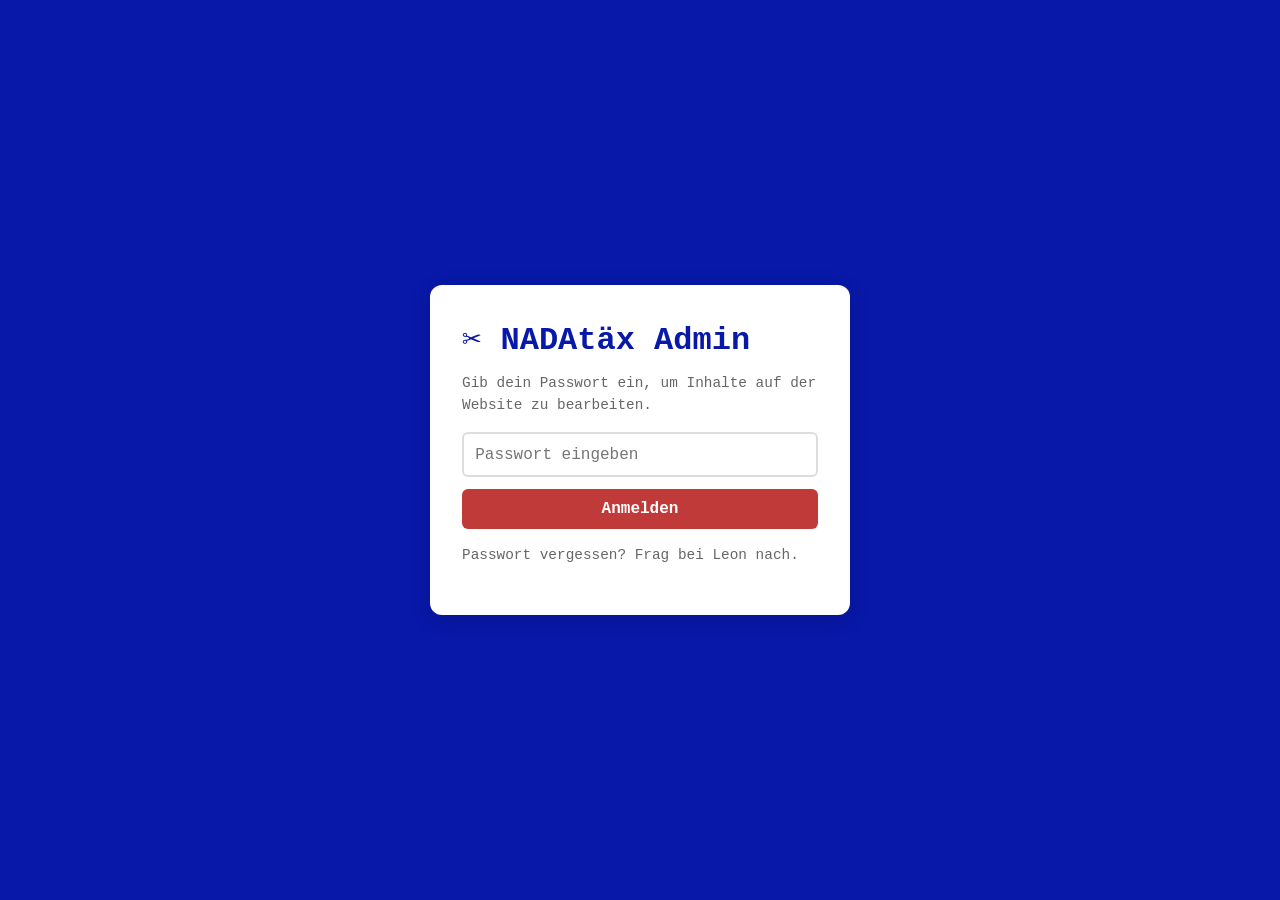
==== admin/index.html @ 77bc5aab "Add admin CMS for content management - About text editor (EN/DE with --- separator) - FAQ text edito" ====
<!DOCTYPE html>
<html lang="de">
<head>
  <meta charset="UTF-8">
  <meta name="viewport" content="width=device-width, initial-scale=1.0">
  <title>NADAtäx – Admin</title>
  <link rel="stylesheet" href="admin.css">
</head>
<body>

  <!-- Login screen -->
  <div id="login-screen" class="screen">
    <div class="login-box">
      <h1>✂️ NADAtäx Admin</h1>
      <p>Gib dein Passwort ein, um Inhalte auf der Website zu bearbeiten.</p>
      <input type="password" id="token-input" placeholder="Passwort eingeben">
      <button id="login-btn">Anmelden</button>
      <p id="login-error" class="error hidden"></p>
      <p class="login-hint">Passwort vergessen? Frag bei Leon nach.</p>
    </div>
  </div>

  <!-- Admin dashboard -->
  <div id="admin-screen" class="screen hidden">
    <header>
      <h1>✂️ NADAtäx Admin</h1>
      <div class="header-actions">
        <a href="../" class="btn-small">← Zur Website</a>
        <button id="logout-btn" class="btn-small">Abmelden</button>
      </div>
    </header>

    <nav class="admin-nav">
      <button class="tab active" data-tab="about">📝 About</button>
      <button class="tab" data-tab="faq">❓ FAQ</button>
      <button class="tab" data-tab="reviews">💬 Testimonials</button>
      <button class="tab" data-tab="designs">📸 Designs</button>
    </nav>

    <!-- About tab -->
    <div id="tab-about" class="tab-panel active">
      <h2>About-Text bearbeiten</h2>
      <p class="tab-desc">Der Text hat zwei Abschnitte: Englisch oben, dann <code>---</code> auf einer eigenen Zeile, dann Deutsch darunter.</p>
      <div id="about-editor-panel" class="editor-panel">
        <div class="editor-actions">
          <button id="save-about-btn" class="btn-primary">💾 Speichern</button>
        </div>
        <div class="editor-help">
          <details>
            <summary>Formatierungs-Hilfe</summary>
            <ul class="format-help">
              <li><code>**Text**</code> → <strong>Fetter Text</strong></li>
              <li><code>*Text*</code> → <em>Kursiver Text</em></li>
              <li><code>[Klick hier](https://...)</code> → Ein Link</li>
              <li>Eine Leerzeile = neuer Absatz</li>
              <li><code>---</code> auf einer eigenen Zeile = Trennung EN / DE</li>
            </ul>
          </details>
        </div>
        <textarea id="about-editor" rows="20" placeholder="Laden..."></textarea>
        <p id="about-status" class="status hidden"></p>
      </div>
    </div>

    <!-- FAQ tab -->
    <div id="tab-faq" class="tab-panel hidden">
      <h2>FAQ bearbeiten</h2>
      <p class="tab-desc">Jede Frage beginnt mit <code>## Überschrift</code>. Der Text darunter ist die Antwort. Für EN/DE: Englisch oben, <code>---</code>, Deutsch unten.</p>
      <div class="editor-panel">
        <div class="editor-actions">
          <button id="save-faq-btn" class="btn-primary">💾 Speichern</button>
        </div>
        <textarea id="faq-editor" rows="20" placeholder="Laden..."></textarea>
        <p id="faq-status" class="status hidden"></p>
      </div>
      <h3 style="margin-top:2rem">FAQ-Bilder</h3>
      <p class="tab-desc">Bilder in <code>static/img/faq/</code>. Neue Bilder als PNG hochladen.</p>
      <div id="faq-images" class="image-grid"></div>
      <div class="upload-area">
        <label class="btn-primary upload-btn">
          📷 Bild hochladen
          <input type="file" id="faq-image-upload" accept="image/png,image/jpeg,image/webp" hidden>
        </label>
        <p id="faq-upload-status" class="status hidden"></p>
      </div>
    </div>

    <!-- Testimonials tab -->
    <div id="tab-reviews" class="tab-panel hidden">
      <div class="dates-header">
        <h2>Testimonials</h2>
        <button id="add-review-btn" class="btn-primary">+ Neues Zitat</button>
      </div>
      <div id="reviews-list"></div>
      <div id="review-form" class="hidden">
        <h3 id="review-form-title">Neues Zitat</h3>
        <label>Zitat-Text <textarea id="review-text" rows="3" placeholder="z.B. die tasche ist so toll!"></textarea></label>
        <div class="form-actions">
          <button id="save-review-btn" class="btn-primary">💾 Speichern</button>
          <button id="cancel-review-btn" class="btn-small">Abbrechen</button>
        </div>
        <p id="review-status" class="status hidden"></p>
      </div>
    </div>

    <!-- Designs tab -->
    <div id="tab-designs" class="tab-panel hidden">
      <h2>Design-Fotos</h2>
      <p class="tab-desc">Fotos für die Galerie. Werden automatisch als WebP konvertiert angezeigt.</p>
      <div id="designs-grid" class="image-grid"></div>
      <div class="upload-area">
        <label class="btn-primary upload-btn">
          📷 Foto hochladen
          <input type="file" id="design-image-upload" accept="image/jpeg,image/png,image/webp" hidden>
        </label>
        <p id="design-upload-status" class="status hidden"></p>
      </div>

      <h3 style="margin-top:2rem">Copyright-Zuordnung</h3>
      <p class="tab-desc">Welcher Fotograf hat welche Bilder gemacht.</p>
      <div id="copyright-list"></div>
      <div id="copyright-form" class="hidden">
        <h3 id="copyright-form-title">Neue Zuordnung</h3>
        <label>Fotograf*in <input type="text" id="copyright-photographer" placeholder="z.B. Lauryn Zoe Hinsch"></label>
        <label>Dateinamen (ohne Endung, komma-getrennt)
          <textarea id="copyright-files" rows="3" placeholder="z.B. DSC03345, posten, nadataex033"></textarea>
        </label>
        <div class="form-actions">
          <button id="save-copyright-btn" class="btn-primary">💾 Speichern</button>
          <button id="cancel-copyright-btn" class="btn-small">Abbrechen</button>
        </div>
        <p id="copyright-status" class="status hidden"></p>
      </div>
      <button id="add-copyright-btn" class="btn-primary" style="margin-top:1rem">+ Fotograf hinzufügen</button>
    </div>

  </div>

  <script src="admin.js"></script>
</body>
</html>
---- admin/admin.css ----
/* ── NADAtäx Admin CMS styles ──────────────── */
*, *::before, *::after { box-sizing: border-box; margin: 0; padding: 0; }

:root {
  --deep-blue: #0818a8;
  --water-blue: #4A90D9;
  --cream: #F5F0E8;
  --red: #C13A3A;
  --white: #fff;
  --dark: #222;
  --gray: #f5f5f5;
  --border: #ddd;
}

body {
  font-family: 'Courier New', Courier, monospace;
  color: var(--dark);
  background: var(--cream);
  line-height: 1.5;
}

.hidden { display: none !important; }

/* ── Login ─────────────────────────────────── */
#login-screen {
  display: flex;
  align-items: center;
  justify-content: center;
  min-height: 100vh;
  background: var(--deep-blue);
}

.login-box {
  background: var(--white);
  padding: 2rem;
  border-radius: 12px;
  max-width: 420px;
  width: 90%;
  box-shadow: 0 4px 20px rgba(0,0,0,0.15);
}

.login-box h1 { margin-bottom: 0.5rem; color: var(--deep-blue); }
.login-box p { margin-bottom: 1rem; color: #666; font-size: 0.9rem; }

.login-box input {
  width: 100%;
  padding: 0.7rem;
  border: 2px solid var(--border);
  border-radius: 6px;
  font-size: 1rem;
  margin-bottom: 0.75rem;
  font-family: inherit;
}

.login-box input:focus { border-color: var(--water-blue); outline: none; }

.login-box button {
  width: 100%;
  padding: 0.7rem;
  background: var(--red);
  color: var(--white);
  border: none;
  border-radius: 6px;
  font-size: 1rem;
  font-weight: bold;
  cursor: pointer;
  font-family: inherit;
}

.login-box button:hover { background: var(--deep-blue); }
.login-hint { margin-top: 1rem; font-size: 0.8rem; color: #999; }

/* ── Admin layout ──────────────────────────── */
#admin-screen header {
  background: var(--deep-blue);
  color: var(--white);
  padding: 0.75rem 1.5rem;
  display: flex;
  align-items: center;
  justify-content: space-between;
}

#admin-screen header h1 { font-size: 1.2rem; }

.header-actions {
  display: flex;
  align-items: center;
  gap: 1rem;
  font-size: 0.85rem;
}

.header-actions a { color: var(--cream); }
.header-actions a:hover { color: var(--white); }

/* ── Tabs ──────────────────────────────────── */
.admin-nav {
  display: flex;
  gap: 0;
  background: var(--white);
  border-bottom: 2px solid var(--border);
  flex-wrap: wrap;
}

.admin-nav .tab {
  padding: 0.75rem 1.25rem;
  border: none;
  background: none;
  font-size: 0.95rem;
  cursor: pointer;
  border-bottom: 3px solid transparent;
  color: #666;
  font-family: inherit;
}

.admin-nav .tab.active {
  border-bottom-color: var(--deep-blue);
  color: var(--deep-blue);
  font-weight: bold;
}

.admin-nav .tab:hover { background: var(--gray); }

.tab-panel {
  padding: 1.5rem;
  max-width: 900px;
  margin: 0 auto;
}

.tab-desc {
  font-size: 0.85rem;
  color: #888;
  margin-bottom: 1rem;
}

.tab-desc code {
  background: var(--gray);
  padding: 0.1rem 0.3rem;
  border-radius: 3px;
}

/* ── Buttons ───────────────────────────────── */
.btn-primary {
  padding: 0.5rem 1rem;
  background: var(--red);
  color: var(--white);
  border: none;
  border-radius: 6px;
  font-size: 0.9rem;
  font-weight: bold;
  cursor: pointer;
  font-family: inherit;
}

.btn-primary:hover { background: var(--deep-blue); }

.btn-small {
  padding: 0.35rem 0.75rem;
  background: var(--gray);
  color: var(--dark);
  border: 1px solid var(--border);
  border-radius: 4px;
  font-size: 0.85rem;
  cursor: pointer;
  font-family: inherit;
}

.btn-small:hover { background: var(--border); }

.btn-danger {
  padding: 0.35rem 0.75rem;
  background: var(--red);
  color: var(--white);
  border: none;
  border-radius: 4px;
  font-size: 0.85rem;
  cursor: pointer;
}

.btn-danger:hover { opacity: 0.8; }

/* ── Editor ────────────────────────────────── */
.editor-panel { margin-top: 0.5rem; }

.editor-actions {
  display: flex;
  gap: 0.5rem;
  margin-bottom: 0.75rem;
}

.editor-help {
  margin-bottom: 0.5rem;
  font-size: 0.85rem;
}

.editor-help code {
  background: var(--gray);
  padding: 0.15rem 0.35rem;
  border-radius: 3px;
  font-size: 0.8rem;
}

.format-help {
  list-style: none;
  padding: 0;
  margin: 0.5rem 0;
}

.format-help li {
  margin-bottom: 0.4rem;
}

textarea {
  width: 100%;
  padding: 1rem;
  border: 2px solid var(--border);
  border-radius: 8px;
  font-family: 'Courier New', monospace;
  font-size: 0.9rem;
  line-height: 1.6;
  resize: vertical;
}

textarea:focus { border-color: var(--water-blue); outline: none; }

/* ── Image grid ────────────────────────────── */
.image-grid {
  display: grid;
  grid-template-columns: repeat(auto-fill, minmax(120px, 1fr));
  gap: 0.75rem;
  margin: 1rem 0;
}

.image-card {
  position: relative;
  border-radius: 8px;
  overflow: hidden;
  border: 2px solid var(--border);
  aspect-ratio: 1;
}

.image-card img {
  width: 100%;
  height: 100%;
  object-fit: cover;
}

.image-card .image-name {
  position: absolute;
  bottom: 0;
  left: 0;
  right: 0;
  background: rgba(0,0,0,0.6);
  color: var(--white);
  font-size: 0.65rem;
  padding: 0.2rem 0.4rem;
  overflow: hidden;
  text-overflow: ellipsis;
  white-space: nowrap;
}

.image-card .image-delete {
  position: absolute;
  top: 4px;
  right: 4px;
  background: var(--red);
  color: white;
  border: none;
  border-radius: 50%;
  width: 22px;
  height: 22px;
  font-size: 12px;
  cursor: pointer;
  display: none;
  align-items: center;
  justify-content: center;
}

.image-card:hover .image-delete { display: flex; }

.upload-area { margin: 1rem 0; }

.upload-btn {
  display: inline-block;
  cursor: pointer;
}

/* ── Reviews list ──────────────────────────── */
.dates-header {
  display: flex;
  align-items: center;
  justify-content: space-between;
  margin-bottom: 1rem;
}

#reviews-list {
  display: flex;
  flex-direction: column;
  gap: 0.5rem;
  margin-bottom: 1rem;
}

.review-card {
  background: var(--white);
  border: 1px solid var(--border);
  border-left: 4px solid var(--water-blue);
  border-radius: 8px;
  padding: 1rem;
  display: flex;
  align-items: center;
  justify-content: space-between;
  gap: 1rem;
}

.review-card .review-text {
  flex: 1;
  font-style: italic;
  color: #555;
}

.review-card-actions {
  display: flex;
  gap: 0.5rem;
  flex-shrink: 0;
}

/* ── Copyright list ────────────────────────── */
#copyright-list {
  display: flex;
  flex-direction: column;
  gap: 0.5rem;
  margin-bottom: 1rem;
}

.copyright-card {
  background: var(--white);
  border: 1px solid var(--border);
  border-radius: 8px;
  padding: 1rem;
  display: flex;
  align-items: flex-start;
  justify-content: space-between;
  gap: 1rem;
}

.copyright-card strong { color: var(--deep-blue); }
.copyright-card .copyright-files { font-size: 0.8rem; color: #888; margin-top: 0.25rem; }

/* ── Forms ─────────────────────────────────── */
#review-form, #copyright-form {
  background: var(--white);
  border: 2px solid var(--water-blue);
  border-radius: 8px;
  padding: 1.5rem;
  margin-top: 1rem;
}

#review-form h3, #copyright-form h3 {
  margin-bottom: 1rem;
  color: var(--deep-blue);
}

#review-form label, #copyright-form label {
  display: block;
  margin-bottom: 0.75rem;
  font-size: 0.9rem;
  font-weight: bold;
  color: #555;
}

#review-form input, #review-form textarea,
#copyright-form input, #copyright-form textarea {
  display: block;
  width: 100%;
  margin-top: 0.25rem;
  padding: 0.5rem;
  border: 1px solid var(--border);
  border-radius: 4px;
  font-size: 0.9rem;
  font-family: inherit;
}

.form-actions {
  display: flex;
  gap: 0.5rem;
  margin-top: 1rem;
}

/* ── Status messages ───────────────────────── */
.status {
  margin-top: 0.75rem;
  padding: 0.5rem 0.75rem;
  border-radius: 6px;
  font-size: 0.9rem;
}

.status.success { background: #e8f5e9; color: #2e7d32; }
.status.error, .error { color: var(--red); }
.status.error { background: #fce4ec; }

/* ── Responsive ────────────────────────────── */
@media (max-width: 600px) {
  .tab-panel { padding: 1rem; }
  .admin-nav .tab { padding: 0.6rem 0.8rem; font-size: 0.85rem; }
  .image-grid { grid-template-columns: repeat(auto-fill, minmax(90px, 1fr)); }
}
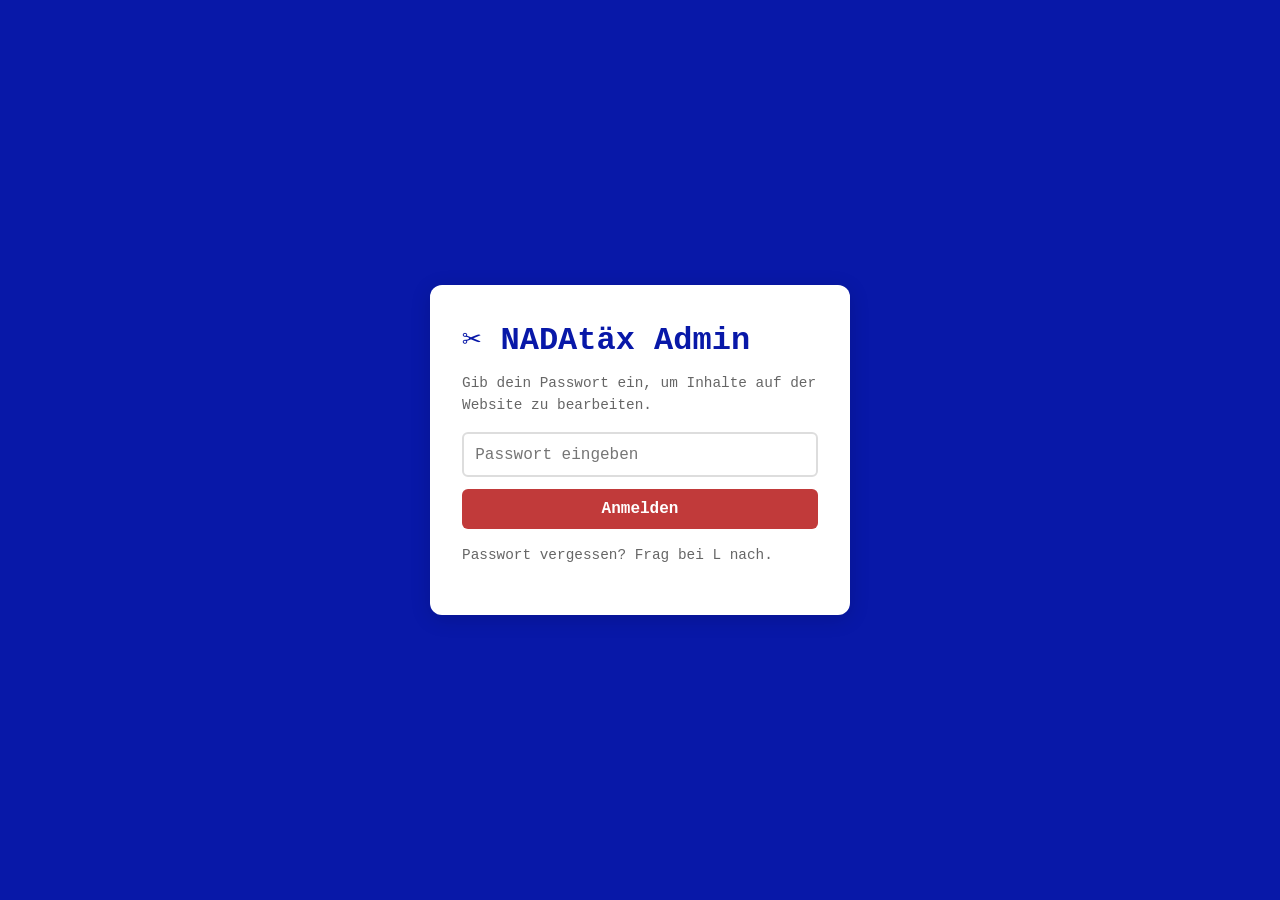
==== commit e9252926: "FAQ admin: replace markdown editor with EN/DE image grids" ====
--- a/admin/index.html
+++ b/admin/index.html
@@ -16,7 +16,7 @@
       <input type="password" id="token-input" placeholder="Passwort eingeben">
       <button id="login-btn">Anmelden</button>
       <p id="login-error" class="error hidden"></p>
-      <p class="login-hint">Passwort vergessen? Frag bei Leon nach.</p>
+      <p class="login-hint">Passwort vergessen? Frag bei L nach.</p>
     </div>
   </div>
 
@@ -64,24 +64,29 @@
 
     <!-- FAQ tab -->
     <div id="tab-faq" class="tab-panel hidden">
-      <h2>FAQ bearbeiten</h2>
-      <p class="tab-desc">Jede Frage beginnt mit <code>## Überschrift</code>. Der Text darunter ist die Antwort. Für EN/DE: Englisch oben, <code>---</code>, Deutsch unten.</p>
-      <div class="editor-panel">
-        <div class="editor-actions">
-          <button id="save-faq-btn" class="btn-primary">💾 Speichern</button>
-        </div>
-        <textarea id="faq-editor" rows="20" placeholder="Laden..."></textarea>
-        <p id="faq-status" class="status hidden"></p>
-      </div>
-      <h3 style="margin-top:2rem">FAQ-Bilder</h3>
-      <p class="tab-desc">Bilder in <code>static/img/faq/</code>. Neue Bilder als PNG hochladen.</p>
-      <div id="faq-images" class="image-grid"></div>
+      <h2>FAQ-Bilder bearbeiten</h2>
+      <p class="tab-desc">Die FAQ werden als Bilder angezeigt (PNG). Es gibt je einen Satz für Englisch und Deutsch.</p>
+
+      <h3>🇬🇧 Englisch</h3>
+      <p class="tab-desc">Bilder in <code>static/img/faq/</code></p>
+      <div id="faq-images-en" class="image-grid"></div>
       <div class="upload-area">
         <label class="btn-primary upload-btn">
-          📷 Bild hochladen
-          <input type="file" id="faq-image-upload" accept="image/png,image/jpeg,image/webp" hidden>
+          📷 EN-Bild hochladen
+          <input type="file" id="faq-upload-en" accept="image/png" hidden>
         </label>
-        <p id="faq-upload-status" class="status hidden"></p>
+        <p id="faq-upload-en-status" class="status hidden"></p>
+      </div>
+
+      <h3 style="margin-top:2rem">🇩🇪 Deutsch</h3>
+      <p class="tab-desc">Bilder in <code>faq/de/</code></p>
+      <div id="faq-images-de" class="image-grid"></div>
+      <div class="upload-area">
+        <label class="btn-primary upload-btn">
+          📷 DE-Bild hochladen
+          <input type="file" id="faq-upload-de" accept="image/png" hidden>
+        </label>
+        <p id="faq-upload-de-status" class="status hidden"></p>
       </div>
     </div>
 
@@ -117,7 +122,7 @@
       </div>
 
       <h3 style="margin-top:2rem">Copyright-Zuordnung</h3>
-      <p class="tab-desc">Welcher Fotograf hat welche Bilder gemacht.</p>
+      <p class="tab-desc">Welche:r Fotograf:in hat welche Bilder gemacht.</p>
       <div id="copyright-list"></div>
       <div id="copyright-form" class="hidden">
         <h3 id="copyright-form-title">Neue Zuordnung</h3>
--- a/admin/admin.css
+++ b/admin/admin.css
@@ -89,8 +89,10 @@
   font-size: 0.85rem;
 }
 
-.header-actions a { color: var(--cream); }
-.header-actions a:hover { color: var(--white); }
+.header-actions a,
+.header-actions .btn-small { color: var(--dark); }
+.header-actions a:hover,
+.header-actions .btn-small:hover { color: var(--deep-blue); }
 
 /* ── Tabs ──────────────────────────────────── */
 .admin-nav {
